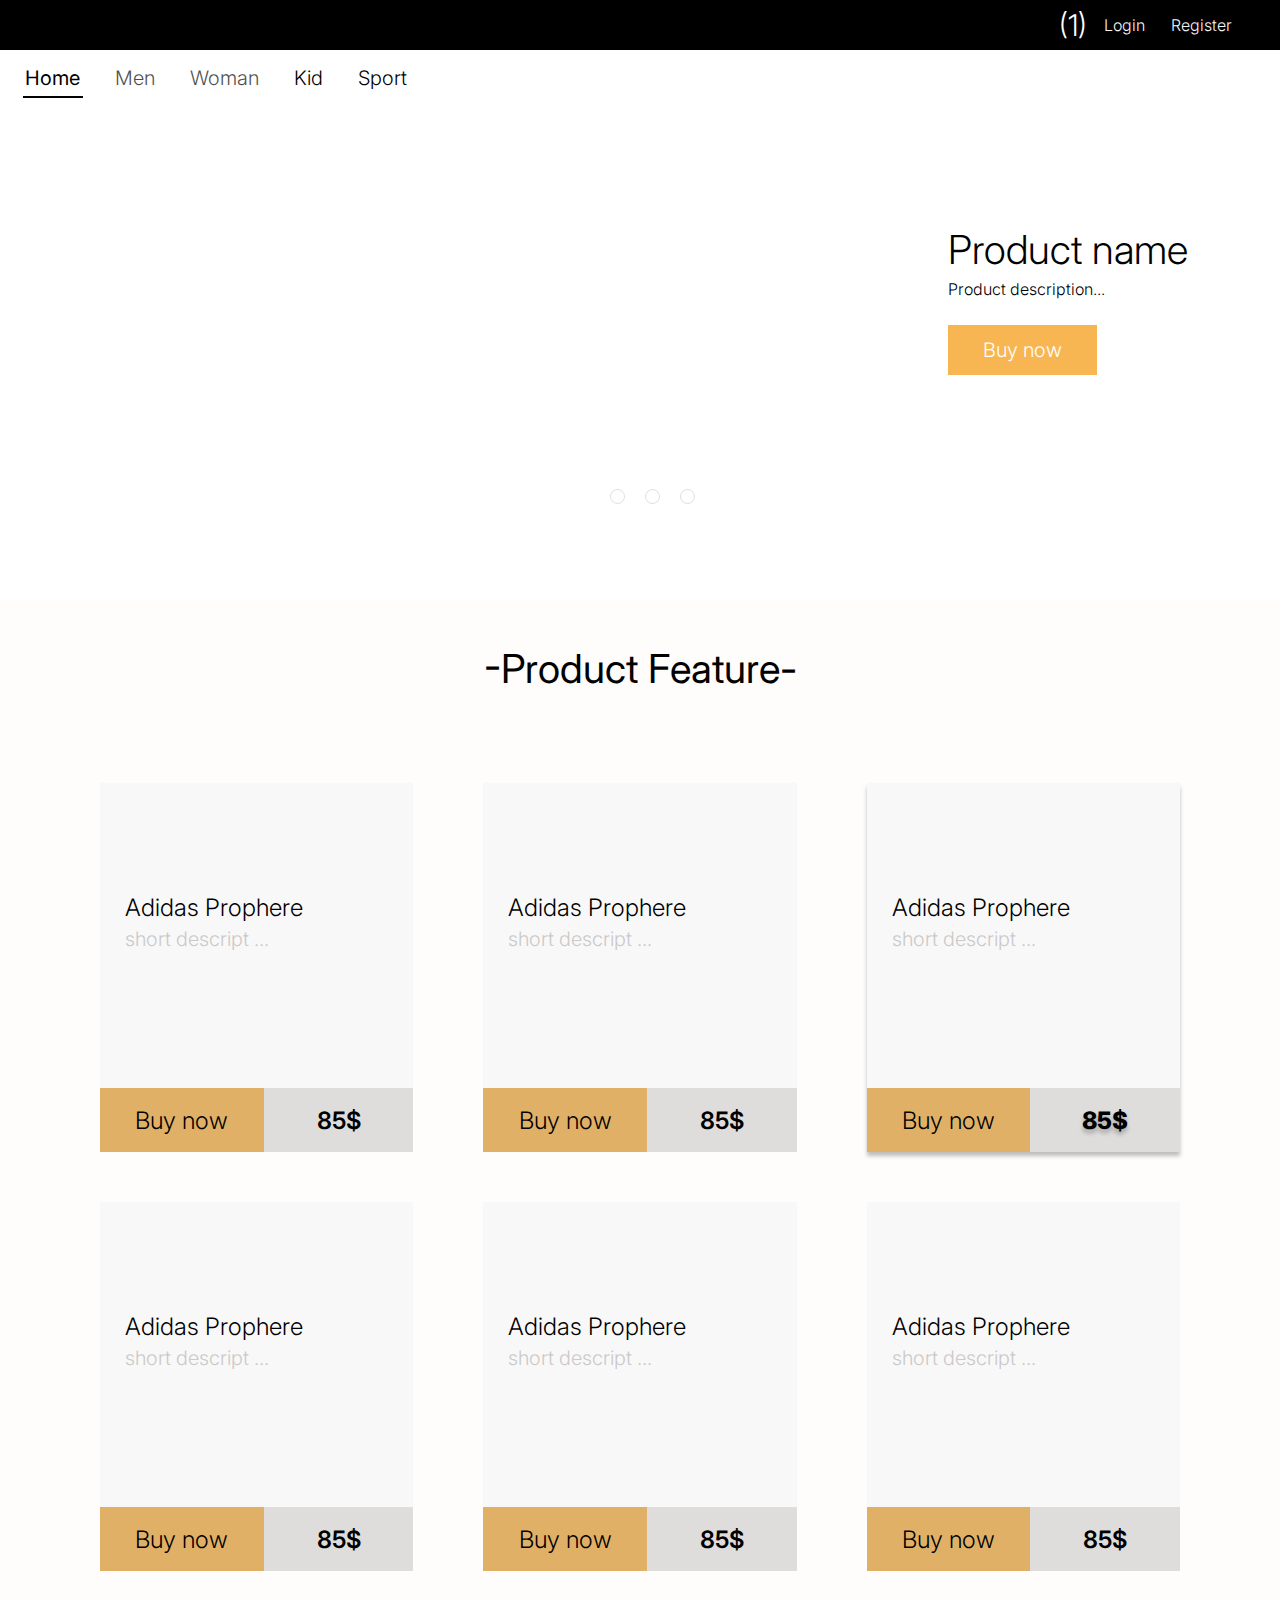
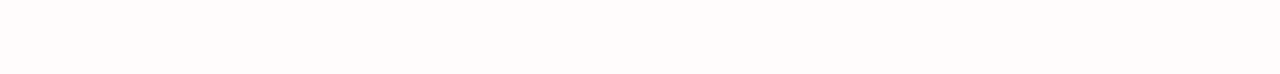
==== index.html @ 7a33fa1e "day2" ====
<!DOCTYPE html>
<html lang="en">
  <head>
    <meta charset="UTF-8" />
    <meta http-equiv="X-UA-Compatible" content="IE=edge" />
    <meta name="viewport" content="width=device-width, initial-scale=1.0" />
    <title>JS Capstone</title>

    <!-- FONT GOOGLE INTER -->
    <link rel="preconnect" href="https://fonts.googleapis.com" />
    <link rel="preconnect" href="https://fonts.gstatic.com" crossorigin />
    <link
      href="https://fonts.googleapis.com/css2?family=Inter:wght@300;400;500;600;700;800&display=swap"
      rel="stylesheet"
    />

 
    <!-- MAIN CSS -->
    <link rel="stylesheet" href="./css/index.css" />
  </head>
  <body>
    <header>
              <div class="header__left"></div>
        <div class="header__right">
          <div class="header__right--cart">
            <div              class="header__right--img"></div>
            <div class="header__right--number">(1)</div>
          </div>
          <div class="header__right--signup">
            <div class="header__right--login">
              <p>Login</p>
            </div>
            <div class="header__right--register">
              <p>Register</p>
            </div>
          </div>
        </div>
      </div>
    </header>
    <section class="nav">
         <div class="nav__content">
            <ul>
                <li><a href="#">Home</a></li>
                <li><a href="#">Men</a></li>
                <li><a href="#">Woman</a></li>
                <li><a href="#">Kid</a></li>
                <li><a href="#">Sport</a></li>
              </ul>
         </div>
          
    </section>

    <section class="carousel">
        <div class="carousel__img"></div>
        <div class="carousel__content">
            <div class="carousel__name">
                Product name
            </div>
            <div class="carousel__descrip">
                Product description...
            </div>
            <btn class="carousel__btn">Buy now</btn>
        </div>
        <div class="carousel__elip">
            <div class="carousel__elip--item"></div>
            <div class="carousel__elip--item"></div>
            <div class="carousel__elip--item"></div>
        </div>
        <div class="carousel__pre">
            <img src="./image/Polygon 2.png" alt="">
        </div>
        <div class="carousel__next">
            <img src="./image/Polygon 1.png" alt="">
        </div>
    </section>

    <section class="product">
      <div class="product__text">-Product Feature-</div>
        
        <div class="product__content">
          <div class="product__item--top">
            <div class="product__item">
              <div class="product__item--content">
                <div class="product__item--img">
                  <img src="./image/image 5.png" alt="">
              </div>
              <div>
                <div class="product__item--name">
                  Adidas Prophere
                </div>
                <div class="product__item--descrip">
                  short descript ...
                </div>
                <div class="product__item--buy">
                    <div class="product__item--btn">Buy now</div>
                    <div class="product__item--price">85$</div>
                </div>
              </div>
              </div>
              </div>
            <div class="product__item">
            <div class="product__item--content">
              <div class="product__item--img">
                <img src="./image/image 5.png" alt="">
            </div>
            <div class="product__item--name">
              Adidas Prophere
            </div>
            <div class="product__item--descrip">
              short descript ...
            </div>
            <div class="product__item--buy">
                <div class="product__item--btn">Buy now</div>
                <div class="product__item--price">85$</div>
            </div>
            </div>
            </div>
            <div class="product__item">
          <div class="product__item--content">
            <div class="product__item--img">
              <img src="./image/image 5.png" alt="">
          </div>
          <div class="product__item--name">
            Adidas Prophere
          </div>
          <div class="product__item--descrip">
            short descript ...
          </div>
          <div class="product__item--buy">
              <div class="product__item--btn">Buy now</div>
              <div class="product__item--price">85$</div>
          </div>
          </div>
            </div>
          </div>
          <div class="product__item--bot">
              <div class="product__item">
                <div class="product__item--content">
                  <div class="product__item--img">
                    <img src="./image/image 5.png" alt="">
                </div>
                <div class="product__item--name">
                  Adidas Prophere
                </div>
                <div class="product__item--descrip">
                  short descript ...
                </div>
                <div class="product__item--buy">
                    <div class="product__item--btn">Buy now</div>
                    <div class="product__item--price">85$</div>
                </div>
                </div>
                  </div>
                  <div class="product__item">
              <div class="product__item--content">
                <div class="product__item--img">
                  <img src="./image/image 5.png" alt="">
              </div>
              <div class="product__item--name">
                Adidas Prophere
              </div>
              <div class="product__item--descrip">
                short descript ...
              </div>
              <div class="product__item--buy">
                  <div class="product__item--btn">Buy now</div>
                  <div class="product__item--price">85$</div>
              </div>
              </div>
                 </div>
                  <div class="product__item">
            <div class="product__item--content">
              <div class="product__item--img">
                <img src="./image/image 5.png" alt="">
            </div>
            <div class="product__item--name">
              Adidas Prophere
            </div>
            <div class="product__item--descrip">
              short descript ...
            </div>
            <div class="product__item--buy">
                <div class="product__item--btn">Buy now</div>
                <div class="product__item--price">85$</div>
            </div>
            </div>
                    </div>
          </div>
         
        </div>
    </section>
    

    <script src="./src/controller/main.js"></script>
  </body>
</html>
---- css/index.css ----
* {
  padding: 0;
  margin: 0;
  box-sizing: border-box;
}

a {
  text-decoration: none;
}

li {
  list-style: none;
}

body,
html {
  font-family: "Inter", sans-serif;
  background-color: #f5f5f5;
}

header {
  margin: auto;
  position: relative;
  width: 1280px;
  height: 50px;
  border: 1px solid #000000;
  background-color: #000000;
}
header .header__left {
  position: absolute;
  background: url(./../../../image/image\ 3.png);
  width: 116px;
  height: 32px;
  left: 24px;
  top: 10px;
}
header .header__right {
  color: #f7f7f7;
  line-height: 19px;
  font-size: 16px;
  font-weight: 300;
}
header .header__right .header__right--cart {
  position: absolute;
  width: 66px;
  height: 36px;
  left: 1027px;
  top: 6px;
}
header .header__right .header__right--cart .header__right--img {
  background: url(./../../../image/image\ 8.png);
  position: absolute;
  left: 0%;
  right: 53.03%;
  top: 8.33%;
  bottom: 5.56%;
}
header .header__right .header__right--cart .header__right--number {
  position: absolute;
  left: 46.97%;
  right: 0%;
  top: 0%;
  bottom: 0%;
  font-weight: 300;
  font-size: 30px;
  line-height: 36px;
  color: #fff;
}
header .header__right .header__right--signup .header__right--login {
  position: absolute;
  left: 1103px;
  top: 15px;
}
header .header__right .header__right--signup .header__right--register {
  position: absolute;
  left: 1170px;
  top: 15px;
}

.nav {
  margin: auto;
  background-color: #fff;
  width: 1280px;
  height: 50px;
  font-size: 20px;
  line-height: 24px;
  font-weight: 300;
}
.nav .nav__content {
  padding: 16px 25px;
}
.nav .nav__content a {
  color: #000000;
}
.nav .nav__content li {
  display: inline-block;
  margin-right: 30px;
}
.nav .nav__content li:first-child {
  font-weight: 400;
  position: relative;
}
.nav .nav__content li:first-child::after {
  display: block;
  content: "";
  height: 2px;
  width: 60px;
  background: #030303;
  position: absolute;
  left: -2px;
  bottom: -8px;
}
.nav .nav__content li:nth-child(2), .nav .nav__content li:nth-child(3) {
  opacity: 0.7;
}

.carousel {
  margin: auto;
  position: relative;
  width: 1280px;
  height: 500px;
  background: #fff url(./../../../image/image\ 6.png) no-repeat bottom center;
}
.carousel .carousel__img {
  position: absolute;
  width: 821px;
  height: 392px;
  left: 86px;
  top: 5px;
  background: url(./../../../image/image\ 4.png);
}
.carousel .carousel__content {
  position: absolute;
  top: 126px;
  right: 92px;
  font-weight: 300;
  line-height: 24px;
  color: #000000;
}
.carousel .carousel__name {
  font-size: 40px;
  line-height: 48px;
  margin-bottom: 3px;
}
.carousel .carousel__descrip {
  margin-bottom: 24px;
}
.carousel .carousel__btn {
  display: inline-block;
  font-size: 20px;
  color: #fff;
  background-color: #f8b653;
  padding: 13px 35px;
}
.carousel .carousel__elip {
  position: absolute;
  bottom: 86px;
  left: 600px;
  display: flex;
}
.carousel .carousel__elip .carousel__elip--item {
  height: 15px;
  width: 15px;
  border-radius: 50%;
  border: 1px solid rgba(0, 0, 0, 0.13);
  margin: 10px;
}
.carousel .carousel__pre {
  display: inline-block;
  position: absolute;
  bottom: 265px;
  left: 20px;
}
.carousel .carousel__next {
  display: inline-block;
  position: absolute;
  bottom: 265px;
  right: 20px;
}

.product {
  margin: auto;
  height: 1074px;
  width: 1280px;
  position: relative;
  background: #fffcfc;
}
.product .product__text {
  text-align: center;
  padding-top: 45px;
  font-weight: 400;
  font-size: 40px;
  line-height: 48px;
}
.product .product__content {
  padding: 65px 65px;
}
.product .product__content .product__item--top {
  display: flex;
}
.product .product__content .product__item--top .product__item:last-child {
  box-shadow: 0px 4px 4px rgba(0, 0, 0, 0.25);
}
.product .product__content .product__item--top .product__item:last-child .product__item--content .product__item--buy .product__item--price {
  font-weight: 800;
  text-shadow: 0px 4px 4px rgba(0, 0, 0, 0.25);
}
.product .product__content .product__item--bot {
  display: flex;
}
.product .product__content .product__item {
  position: relative;
  width: 334px;
  height: 369px;
  margin: 25px 35px;
  background: #f8f8f8;
  font-weight: 300;
}
.product .product__content .product__item .product__item--content {
  display: flex;
  flex-direction: column;
}
.product .product__content .product__item .product__item--content .product__item--img {
  padding: 45px 57px;
}
.product .product__content .product__item .product__item--content .product__item--img img {
  width: 100%;
}
.product .product__content .product__item .product__item--content .product__item--name {
  padding: 0 25px;
  font-size: 24px;
  line-height: 29px;
}
.product .product__content .product__item .product__item--content .product__item--descrip {
  padding: 0 25px;
  margin-top: 5px;
  font-size: 20px;
  line-height: 24px;
  color: #cbc9c9;
}
.product .product__content .product__item .product__item--content .product__item--buy {
  position: absolute;
  bottom: 0;
  left: 0;
  right: 0;
  display: flex;
  font-size: 24px;
  line-height: 29px;
}
.product .product__content .product__item .product__item--content .product__item--buy .product__item--btn {
  cursor: pointer;
  display: flex;
  justify-content: center;
  align-items: center;
  width: 175px;
  height: 64px;
  background: #e1b067;
}
.product .product__content .product__item .product__item--content .product__item--buy .product__item--price {
  display: flex;
  justify-content: center;
  align-items: center;
  width: 160px;
  height: 64px;
  font-weight: 600;
  background: #dedddc;
}/*# sourceMappingURL=index.css.map */
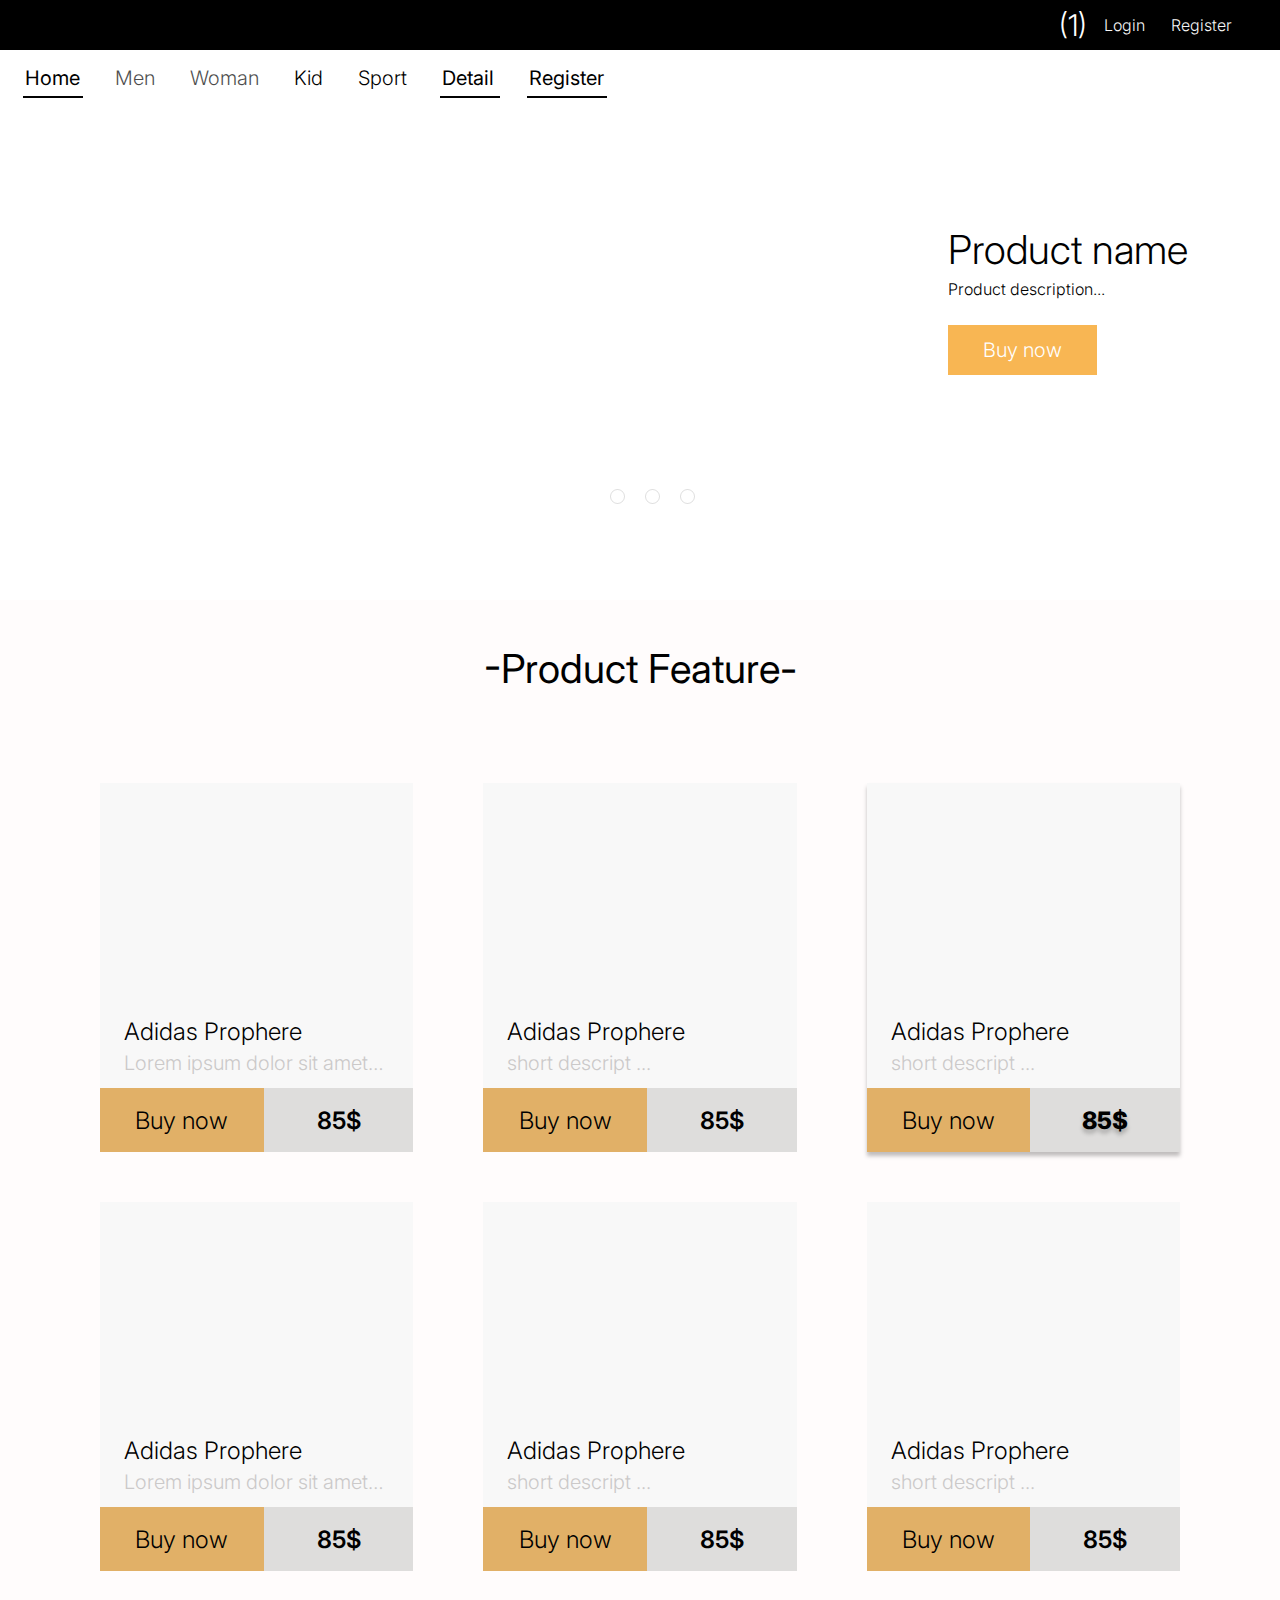
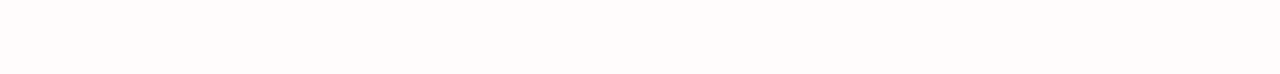
==== commit 4e72ffd4: "update 3 html" ====
--- a/index.html
+++ b/index.html
@@ -40,11 +40,13 @@
     <section class="nav">
          <div class="nav__content">
             <ul>
-                <li><a href="#">Home</a></li>
-                <li><a href="#">Men</a></li>
-                <li><a href="#">Woman</a></li>
-                <li><a href="#">Kid</a></li>
-                <li><a href="#">Sport</a></li>
+              <li><a href="index.html">Home</a></li>
+              <li><a href="#">Men</a></li>
+              <li><a href="#">Woman</a></li>
+              <li><a href="#">Kid</a></li>
+              <li><a href="#">Sport</a></li>
+              <li><a href="detail.html">Detail</a></li>
+              <li><a href="register.html">Register</a></li>
               </ul>
          </div>
           
@@ -81,116 +83,127 @@
           <div class="product__item--top">
             <div class="product__item">
               <div class="product__item--content">
-                <div class="product__item--img">
-                  <img src="./image/image 5.png" alt="">
-              </div>
-              <div>
-                <div class="product__item--name">
+                <div  class="product__item--img">
+                  <img id="img1" src="./image/image5.png" alt="">
+              </div>
+              <div class="product__item--text">
+                <div id="name1" class="product__item--name">
                   Adidas Prophere
                 </div>
-                <div class="product__item--descrip">
-                  short descript ...
+                <div id="des1" class="product__item--descrip">
+                 Lorem ipsum dolor sit amet consectetur adipisicing elit. Temporibus nisi repudiandae id assumenda ipsum dolorum vitae, neque dolore saepe qui. Impedit vel iure quisquam illo, saepe repellendus incidunt laborum repellat.
+                </div>
+              </div>
+              <div class="product__item--buy">
+                  <div class="product__item--btn">Buy now</div>
+                  <div id="price1" class="product__item--price">85$</div>
+              </div>
+              </div>
+              </div>
+              <div class="product__item">
+                <div class="product__item--content">
+                  <div  class="product__item--img">
+                    <img id="img2" src="./image/image5.png" alt="">
+                </div>
+                <div class="product__item--text">
+                  <div id="name2" class="product__item--name">
+                    Adidas Prophere
+                  </div>
+                  <div id="des2" class="product__item--descrip">
+                    short descript ...
+                  </div>
                 </div>
                 <div class="product__item--buy">
                     <div class="product__item--btn">Buy now</div>
-                    <div class="product__item--price">85$</div>
-                </div>
-              </div>
-              </div>
-              </div>
+                    <div id="price2" class="product__item--price">85$</div>
+                </div>
+                </div>
+                </div>
+                <div class="product__item">
+                  <div class="product__item--content">
+                    <div  class="product__item--img">
+                      <img id="img3" src="./image/image5.png" alt="">
+                  </div>
+                  <div class="product__item--text">
+                    <div id="name3" class="product__item--name">
+                      Adidas Prophere
+                    </div>
+                    <div id="des3" class="product__item--descrip">
+                      short descript ...
+                    </div>
+                  </div>
+                  <div class="product__item--buy">
+                      <div class="product__item--btn">Buy now</div>
+                      <div id="price3" class="product__item--price">85$</div>
+                  </div>
+                  </div>
+                  </div>
+          </div>
+          <div class="product__item--bot">
             <div class="product__item">
-            <div class="product__item--content">
-              <div class="product__item--img">
-                <img src="./image/image 5.png" alt="">
-            </div>
-            <div class="product__item--name">
-              Adidas Prophere
-            </div>
-            <div class="product__item--descrip">
-              short descript ...
-            </div>
-            <div class="product__item--buy">
-                <div class="product__item--btn">Buy now</div>
-                <div class="product__item--price">85$</div>
-            </div>
-            </div>
-            </div>
-            <div class="product__item">
-          <div class="product__item--content">
-            <div class="product__item--img">
-              <img src="./image/image 5.png" alt="">
-          </div>
-          <div class="product__item--name">
-            Adidas Prophere
-          </div>
-          <div class="product__item--descrip">
-            short descript ...
-          </div>
-          <div class="product__item--buy">
-              <div class="product__item--btn">Buy now</div>
-              <div class="product__item--price">85$</div>
-          </div>
-          </div>
-            </div>
-          </div>
-          <div class="product__item--bot">
+              <div class="product__item--content">
+                <div  class="product__item--img">
+                  <img id="img4" src="./image/image5.png" alt="">
+              </div>
+              <div class="product__item--text">
+                <div id="name4" class="product__item--name">
+                  Adidas Prophere
+                </div>
+                <div id="des4" class="product__item--descrip">
+                 Lorem ipsum dolor sit amet consectetur adipisicing elit. Temporibus nisi repudiandae id assumenda ipsum dolorum vitae, neque dolore saepe qui. Impedit vel iure quisquam illo, saepe repellendus incidunt laborum repellat.
+                </div>
+              </div>
+              <div class="product__item--buy">
+                  <div class="product__item--btn">Buy now</div>
+                  <div id="price4" class="product__item--price">85$</div>
+              </div>
+              </div>
+              </div>
               <div class="product__item">
                 <div class="product__item--content">
-                  <div class="product__item--img">
-                    <img src="./image/image 5.png" alt="">
-                </div>
-                <div class="product__item--name">
-                  Adidas Prophere
-                </div>
-                <div class="product__item--descrip">
-                  short descript ...
+                  <div  class="product__item--img">
+                    <img id="img5" src="./image/image5.png" alt="">
+                </div>
+                <div class="product__item--text">
+                  <div id="name5" class="product__item--name">
+                    Adidas Prophere
+                  </div>
+                  <div id="des5" class="product__item--descrip">
+                    short descript ...
+                  </div>
                 </div>
                 <div class="product__item--buy">
                     <div class="product__item--btn">Buy now</div>
-                    <div class="product__item--price">85$</div>
-                </div>
-                </div>
-                  </div>
-                  <div class="product__item">
-              <div class="product__item--content">
-                <div class="product__item--img">
-                  <img src="./image/image 5.png" alt="">
-              </div>
-              <div class="product__item--name">
-                Adidas Prophere
-              </div>
-              <div class="product__item--descrip">
-                short descript ...
-              </div>
-              <div class="product__item--buy">
-                  <div class="product__item--btn">Buy now</div>
-                  <div class="product__item--price">85$</div>
-              </div>
-              </div>
-                 </div>
-                  <div class="product__item">
-            <div class="product__item--content">
-              <div class="product__item--img">
-                <img src="./image/image 5.png" alt="">
-            </div>
-            <div class="product__item--name">
-              Adidas Prophere
-            </div>
-            <div class="product__item--descrip">
-              short descript ...
-            </div>
-            <div class="product__item--buy">
-                <div class="product__item--btn">Buy now</div>
-                <div class="product__item--price">85$</div>
-            </div>
-            </div>
-                    </div>
+                    <div id="price5" class="product__item--price">85$</div>
+                </div>
+                </div>
+                </div>
+                <div class="product__item">
+                  <div class="product__item--content">
+                    <div  class="product__item--img">
+                      <img id="img6" src="./image/image5.png" alt="">
+                  </div>
+                  <div class="product__item--text">
+                    <div id="name6" class="product__item--name">
+                      Adidas Prophere
+                    </div>
+                    <div id="des6" class="product__item--descrip">
+                      short descript ...
+                    </div>
+                  </div>
+                  <div class="product__item--buy">
+                      <div class="product__item--btn">Buy now</div>
+                      <div id="price6" class="product__item--price">85$</div>
+                  </div>
+                  </div>
+                  </div>
           </div>
          
         </div>
     </section>
     
-
-    <script src="./src/controller/main.js"></script>
+<!-- AXIOS -->
+<script src="https://cdnjs.cloudflare.com/ajax/libs/axios/1.0.0/axios.min.js" integrity="sha512-26uCxGyoPL1nESYXHQ+KUmm3Maml7MEQNWU8hIt1hJaZa5KQAQ5ehBqK6eydcCOh6YAuZjV3augxu/5tY4fsgQ==" crossorigin="anonymous" referrerpolicy="no-referrer"></script>
+    <script src="./src/controller/index.js"></script>
   </body>
 </html>
--- a/css/index.css
+++ b/css/index.css
@@ -10,6 +10,10 @@
 
 li {
   list-style: none;
+}
+
+input {
+  outline: none;
 }
 
 body,
@@ -96,11 +100,11 @@
   display: inline-block;
   margin-right: 30px;
 }
-.nav .nav__content li:first-child {
+.nav .nav__content li:first-of-type, .nav .nav__content li:nth-of-type(6) {
   font-weight: 400;
   position: relative;
 }
-.nav .nav__content li:first-child::after {
+.nav .nav__content li:first-of-type::after, .nav .nav__content li:nth-of-type(6)::after {
   display: block;
   content: "";
   height: 2px;
@@ -110,6 +114,20 @@
   left: -2px;
   bottom: -8px;
 }
+.nav .nav__content li:last-of-type {
+  font-weight: 400;
+  position: relative;
+}
+.nav .nav__content li:last-of-type::after {
+  display: block;
+  content: "";
+  height: 2px;
+  width: 80px;
+  background: #030303;
+  position: absolute;
+  left: -2px;
+  bottom: -8px;
+}
 .nav .nav__content li:nth-child(2), .nav .nav__content li:nth-child(3) {
   opacity: 0.7;
 }
@@ -151,6 +169,7 @@
   color: #fff;
   background-color: #f8b653;
   padding: 13px 35px;
+  cursor: pointer;
 }
 .carousel .carousel__elip {
   position: absolute;
@@ -224,19 +243,30 @@
   padding: 45px 57px;
 }
 .product .product__content .product__item .product__item--content .product__item--img img {
-  width: 100%;
-}
-.product .product__content .product__item .product__item--content .product__item--name {
-  padding: 0 25px;
+  max-width: 100%;
+}
+.product .product__content .product__item .product__item--content .product__item--text {
+  position: absolute;
+  bottom: 77px;
+  padding: 0 24px;
+}
+.product .product__content .product__item .product__item--content .product__item--text .product__item--name {
   font-size: 24px;
   line-height: 29px;
-}
-.product .product__content .product__item .product__item--content .product__item--descrip {
-  padding: 0 25px;
+  display: -webkit-box;
+  -webkit-box-orient: vertical;
+  -webkit-line-clamp: 1;
+  overflow: hidden;
+}
+.product .product__content .product__item .product__item--content .product__item--text .product__item--descrip {
   margin-top: 5px;
   font-size: 20px;
   line-height: 24px;
   color: #cbc9c9;
+  display: -webkit-box;
+  -webkit-box-orient: vertical;
+  -webkit-line-clamp: 1;
+  overflow: hidden;
 }
 .product .product__content .product__item .product__item--content .product__item--buy {
   position: absolute;
